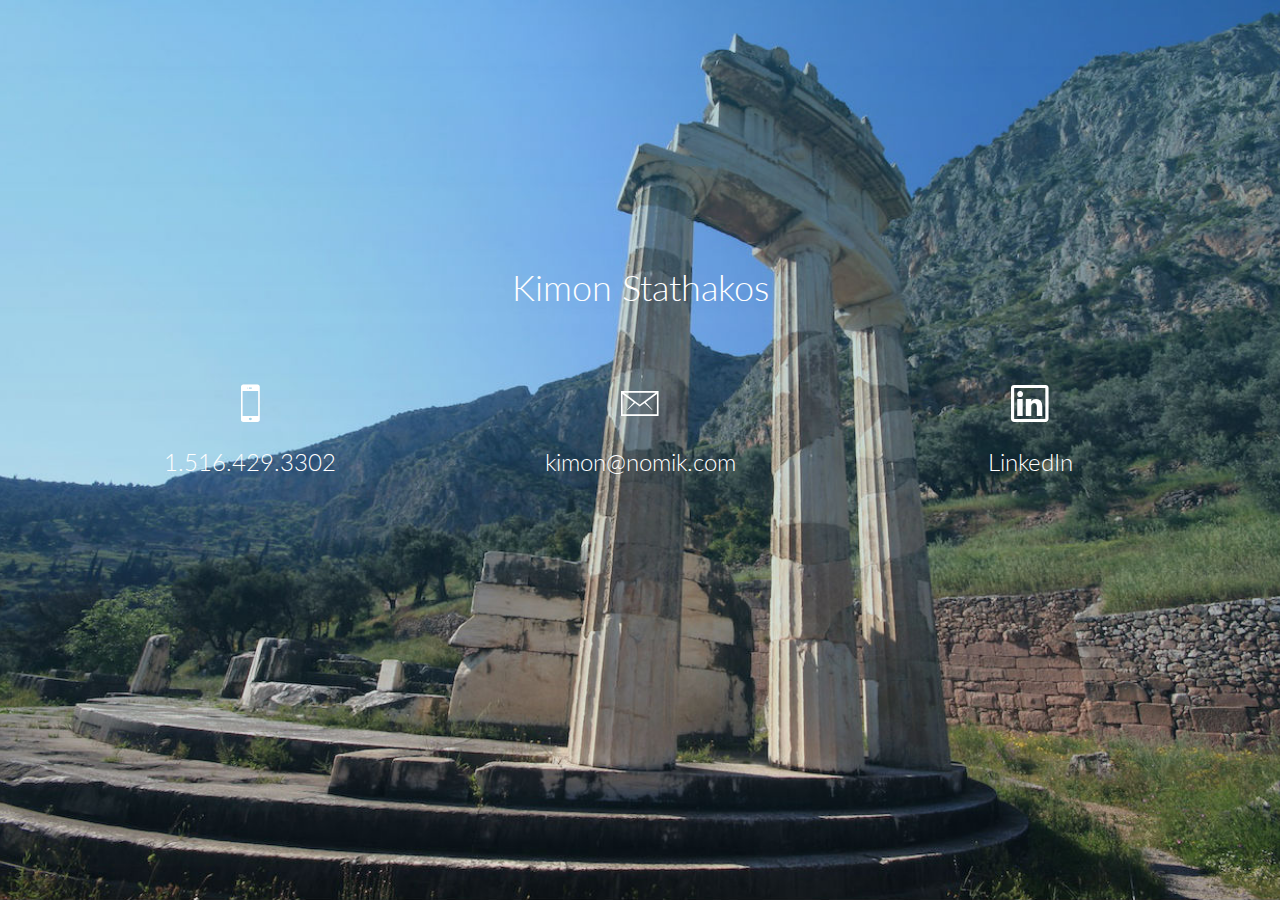
==== index.html @ 2244120b "initial commit" ====
<!DOCTYPE html>
<html lang="en">
  <head>
    <meta charset="utf-8">
    <meta http-equiv="X-UA-Compatible" content="IE=edge">
    <meta name="viewport" content="width=device-width, initial-scale=1">
    <meta name="description" content="">
    <meta name="author" content="">
    <link rel="icon" href="assets/img/favicon.ico">

    <title>BASIC - Blacktie.co Free Theme</title>

    <!-- Bootstrap core CSS -->
    <link href="assets/css/bootstrap.css" rel="stylesheet">

    <!-- Custom styles for this template -->
    <link href="assets/css/ionicons.min.css" rel="stylesheet">
    <link href="assets/css/style.css" rel="stylesheet">


    <!-- IE10 viewport hack for Surface/desktop Windows 8 bug -->
    <script src="assets/js/ie10-viewport-bug-workaround.js"></script>

    <!-- HTML5 shim and Respond.js IE8 support of HTML5 elements and media queries -->
    <!--[if lt IE 9]>
      <script src="https://oss.maxcdn.com/html5shiv/3.7.2/html5shiv.min.js"></script>
      <script src="https://oss.maxcdn.com/respond/1.4.2/respond.min.js"></script>
    <![endif]-->
  </head>

  <body>

    <div id="h">
      <div class="logo">
        <h2></h2>
      </div><!--/logo-->
      <div class="container centered" style="margin-top:63px;">
        <div class="row">
          <div class="col-md-8 col-md-offset-2">
            <h1>Kimon Stathakos</h1>
          </div>
        </div><!--/row-->

        <div class="row mt">
          <div class="col-sm-4">
            <a href="tel:+1.516.429.3302"><i class="ion-iphone"></i></a>
            <h3><a href="tel:+1.516.429.3302">1.516.429.3302</a></h3>
          </div><!--/col-md-4-->

          <div class="col-sm-4">
            <a href="mailto:kimon@nomik.com"><i class="ion-ios7-email-outline"></i></a>
            <h3><a href="mailto:kimon@nomik.com">kimon@nomik.com</a></h3>
          </div><!--/col-md-4-->

          <div class="col-sm-4">
            <a href="https://www.linkedin.com/in/kimonstathakos"><i class="ion-social-linkedin-outline"></i></a>
            <h3><a href="https://www.linkedin.com/in/kimonstathakos">LinkedIn</a></h3>
          </div><!--/col-md-4-->
        
        </div><!--/row-->
      </div><!--/container-->
    </div><!--H-->


    <!-- Bootstrap core JavaScript
    ================================================== -->
    <!-- Placed at the end of the document so the pages load faster -->
    <script src="assets/js/jquery.min.js"></script>
    <script src="assets/js/bootstrap.min.js"></script>
    <script src="assets/js/retina-1.1.0.js"></script>
    <script src="assets/js/jquery.hoverdir.js"></script>
    <script src="assets/js/jquery.hoverex.min.js"></script>
    <script src="assets/js/jquery.prettyPhoto.js"></script>
    <script src="assets/js/jquery.isotope.min.js"></script>
    <script src="assets/js/custom.js"></script>


    <script>
// Portfolio
(function($) {
  "use strict";
  var $container = $('.portfolio'),
    $items = $container.find('.portfolio-item'),
    portfolioLayout = 'fitRows';
    
    if( $container.hasClass('portfolio-centered') ) {
      portfolioLayout = 'masonry';
    }
        
    $container.isotope({
      filter: '*',
      animationEngine: 'best-available',
      layoutMode: portfolioLayout,
      animationOptions: {
      duration: 750,
      easing: 'linear',
      queue: false
    },
    masonry: {
    }
    }, refreshWaypoints());
    
    function refreshWaypoints() {
      setTimeout(function() {
      }, 1000);   
    }
        
    $('nav.portfolio-filter ul a').on('click', function() {
        var selector = $(this).attr('data-filter');
        $container.isotope({ filter: selector }, refreshWaypoints());
        $('nav.portfolio-filter ul a').removeClass('active');
        $(this).addClass('active');
        return false;
    });
    
    function getColumnNumber() { 
      var winWidth = $(window).width(), 
      columnNumber = 1;
    
      if (winWidth > 1200) {
        columnNumber = 5;
      } else if (winWidth > 950) {
        columnNumber = 4;
      } else if (winWidth > 600) {
        columnNumber = 3;
      } else if (winWidth > 400) {
        columnNumber = 2;
      } else if (winWidth > 250) {
        columnNumber = 1;
      }
        return columnNumber;
      }       
      
      function setColumns() {
        var winWidth = $(window).width(), 
        columnNumber = getColumnNumber(), 
        itemWidth = Math.floor(winWidth / columnNumber);
        
        $container.find('.portfolio-item').each(function() { 
          $(this).css( { 
          width : itemWidth + 'px' 
        });
      });
    }
    
    function setPortfolio() { 
      setColumns();
      $container.isotope('reLayout');
    }
      
    $container.imagesLoaded(function () { 
      setPortfolio();
    });
    
    $(window).on('resize', function () { 
    setPortfolio();          
  });
})(jQuery);
</script>
  </body>
</html>
---- assets/css/style.css ----
/*
 * Author: Carlos Alvarez
 * URL: http://alvarez.is
 *
 * Theme Name: Basic
 * URL: http://blacktie.co
 * Version: 1.0
 */

/*	################################################################
	1. GENERAL STRUCTURES
################################################################# */

/* Import fonts */
@import url(http://fonts.googleapis.com/css?family=Lato:300,400,700,900);

@import url("prettyPhoto.css") screen;
@import url("hoverex-all.css") screen;

* { 
	margin: 0;
	padding: 0px;
    font-family: 'Lato', sans-serif;
} 
body { 
	background: #fff; 
	margin: 0; 
	color: #5a5a5a;
}

h1, h2, h3, h4, h5, h6 {
    font-family: 'Lato', sans-serif;
	font-weight: 300;
}


p { 
	padding: 0; 
	margin-bottom: 12px; 
    font-family: 'Lato', sans-serif;
	font-weight: 300;
	font-size: 18px; 
	line-height: 28px;
	color: #666; 
	margin-top: 10px; 
}

html,
body {
	height: 100%;
}

.alignleft { float: left; }
.alignright { float: right; }
.aligncenter {
	margin-left: auto;
	margin-right: auto;
	display: block;
	clear: both;
}
.centered {text-align: center}
.mt {margin-top: 50px;}
.mb {margin-bottom: 50px;}
.mtb {margin-top: 50px; margin-bottom: 50px;}
.mtb2 { margin-top: 100px; margin-bottom: 100px;}
.ptb {padding-top: 80px; padding-bottom: 80px;}

.clear {
	clear: both;
	display: block;
	font-size: 0;
	height: 0;
	line-height: 0;
	width:100%;
}
::-moz-selection  {
	color: #fff;
	text-shadow:none;
	background:#2B2E31;
}
::selection {
	color: #fff;
	text-shadow:none;
	background:#2B2E31;
}
*,
*:after,
*:before {
	-webkit-box-sizing: border-box;
	-moz-box-sizing: border-box;
	box-sizing: border-box;
	padding: 0;
	margin: 0;
}
a { 
	padding: 0;
	margin: 0;
	text-decoration: none; 
	-webkit-transition: background-color .4s linear, color .4s linear;
	-moz-transition: background-color .4s linear, color .4s linear;
	-o-transition: background-color .4s linear, color .4s linear;
	-ms-transition: background-color .4s linear, color .4s linear;
	transition: background-color .4s linear, color .4s linear;
	color: #fff;
}
a:hover,
a:focus {
  text-decoration: none;
  /*color:#696E74;*/
  color: #428bca;
}

.nopadding {
	padding: 0px !important;
	margin: 0px;
}


/* FORM CONFIGURATION */

input {
	font-size: 16px;
	min-height: 40px;
	border-radius: 2px;
	line-height: 20px;
	padding: 11px 30px 12px;
	border: 1px solid #b9b9af;
	margin-bottom: 10px;
	background-color: #fff;
	-webkit-transition: background-color 0.2s;
	transition: background-color 0.2s;
}

.subscribe-input {
	float: left;
	width: 65%;
	text-align: left;
	margin-right: 2px;
}

.subscribe-submit {
	right: 0;
}

.btn-download {
	background: #FDE3A7;
}

.btn-conf {
	border-radius: 50px;
	margin-right: 15px;
	font-size: 11px;
	letter-spacing: 1px;
	text-transform: uppercase;
	padding: 14px 28px 13px 28px;
	}

.btn-clear {
	background: transparent;
	color: white;
	border: 2px solid white;
}
.btn-clear:hover {
	background: white;
	color: #2f2f2f;
}



.dmbutton:hover,
.dmbutton:active,
.dmbutton:focus{
	color: #ffffff;
	background-color: #222222;
	border-color: #ffffff;
}
.dmbutton {
	background:rgba(0, 0, 0, 0);
	border: 1px solid #ffffff;
	color: #ffffff;
	-webkit-border-radius: 2px;
	border-radius: 2px;
	padding-top: 1.025rem;
	padding-right: 2.25rem;
	letter-spacing:0.85px;
	padding-bottom: 1.0875rem;
	padding-left: 2.25rem;
	font-size: 1.55rem;
	cursor: pointer;
	font-weight: normal;
	line-height: normal;
	margin: 0 0 1.25rem;
	text-decoration: none;
	text-align: center;
	display: inline-block;
	-webkit-transition: background-color 300ms ease-out;
	-moz-transition: background-color 300ms ease-out;
	transition: background-color 300ms ease-out;
	-webkit-appearance: none;
	font-weight: normal !important;
}

/* HEADER SECTION */
#h {
	background: url(../img/header.jpg) no-repeat center top;
	padding-top: 5px;
	background-attachment: relative;
	background-position: center center;
	min-height: 100%;
	width: 100%;
	
    -webkit-background-size: 100%;
    -moz-background-size: 100%;
    -o-background-size: 100%;
    background-size: 100%;

    -webkit-background-size: cover;
    -moz-background-size: cover;
    -o-background-size: cover;
    background-size: cover;
    color: white;
}

#h .logo {
	margin-top: 30px;
	margin-left: 40px;
	padding-bottom: 150px;
}

#h .logo h2{
	font-weight: 900;
	color: white;
	letter-spacing: 1px;
}

#h h3 {
	margin-top: 10px;
}

#h i {
	font-size: 50px;
}

/* GREY SECTION */
#g {
	padding-top: 50px;
	padding-bottom: 50px;
	background: #f5f5f5;
}

.portfolio {
	padding:0 !important;
	margin:0 !important;
	display:block;
}


.portfolio-item .title:before {border-radius:0; display:none}
.portfolio-item p {margin:0px 0 30px;}
.portfolio-item h3 {margin:-10px 0 10px; font-size:16px; text-transform:uppercase;}


.tpl6 h3
{
	color:#fff;
	margin:0;
	padding:40px 5px 0;
	font-size:16px;
	text-transform:uppercase;
}
.tpl6 .dmbutton
{
	display:inline-block;
	margin:30px 5px 20px 5px;
	font-size:13px;
}

.tpl6 .bg
{
	height:100%;
	width:100%;
	background-color:#00b3fe;
	background-color:rgba(0,179,254,.9);
	text-align:center;
}

/* CLIENTS */

.clients img {
	max-width: 140px;
	max-height: 60px;
	vertical-align: middle;
}

.clients .col-sm-2 {
	height: 80px;
	line-height: 80px;
}

/* CONTACT SEPARATOR */
#sep {
	background: url(../img/sep.jpg) no-repeat center top;
	padding-top: 100px;
	background-attachment: relative;
	background-position: center center;
	min-height: 450px;
	width: 100%;
	color: white;
	
    -webkit-background-size: 100%;
    -moz-background-size: 100%;
    -o-background-size: 100%;
    background-size: 100%;

    -webkit-background-size: cover;
    -moz-background-size: cover;
    -o-background-size: cover;
    background-size: cover;
    color: white;
}

#sep h3 {
	font-weight: 300;
	letter-spacing: 2px;
}

/* FOOTER */
#f {
	padding-top: 25px;
	padding-bottom: 25px;
	background-color: #22A7F0;
}

#f i {
	margin-right: 30px;
	font-size: 35px;
}

#f a {
	color: white;
}

/* HEADER 2 - PORTFOLIO SECTION */
#h2 {
	background: url(../img/header-2.jpg) no-repeat center top;
	padding-top: 5px;
	background-attachment: relative;
	background-position: center center;
	min-height: 700px;
	width: 100%;
	
    -webkit-background-size: 100%;
    -moz-background-size: 100%;
    -o-background-size: 100%;
    background-size: 100%;

    -webkit-background-size: cover;
    -moz-background-size: cover;
    -o-background-size: cover;
    background-size: cover;
    color: white;
}

#h2 .logo {
	margin-top: 30px;
	margin-left: 40px;
	padding-bottom: 150px;
}

#h2 .logo h2{
	font-weight: 900;
	color: white;
	letter-spacing: 1px;
}

#h2 h3 {
	margin-top: 30px;
	letter-spacing: 1px;
}
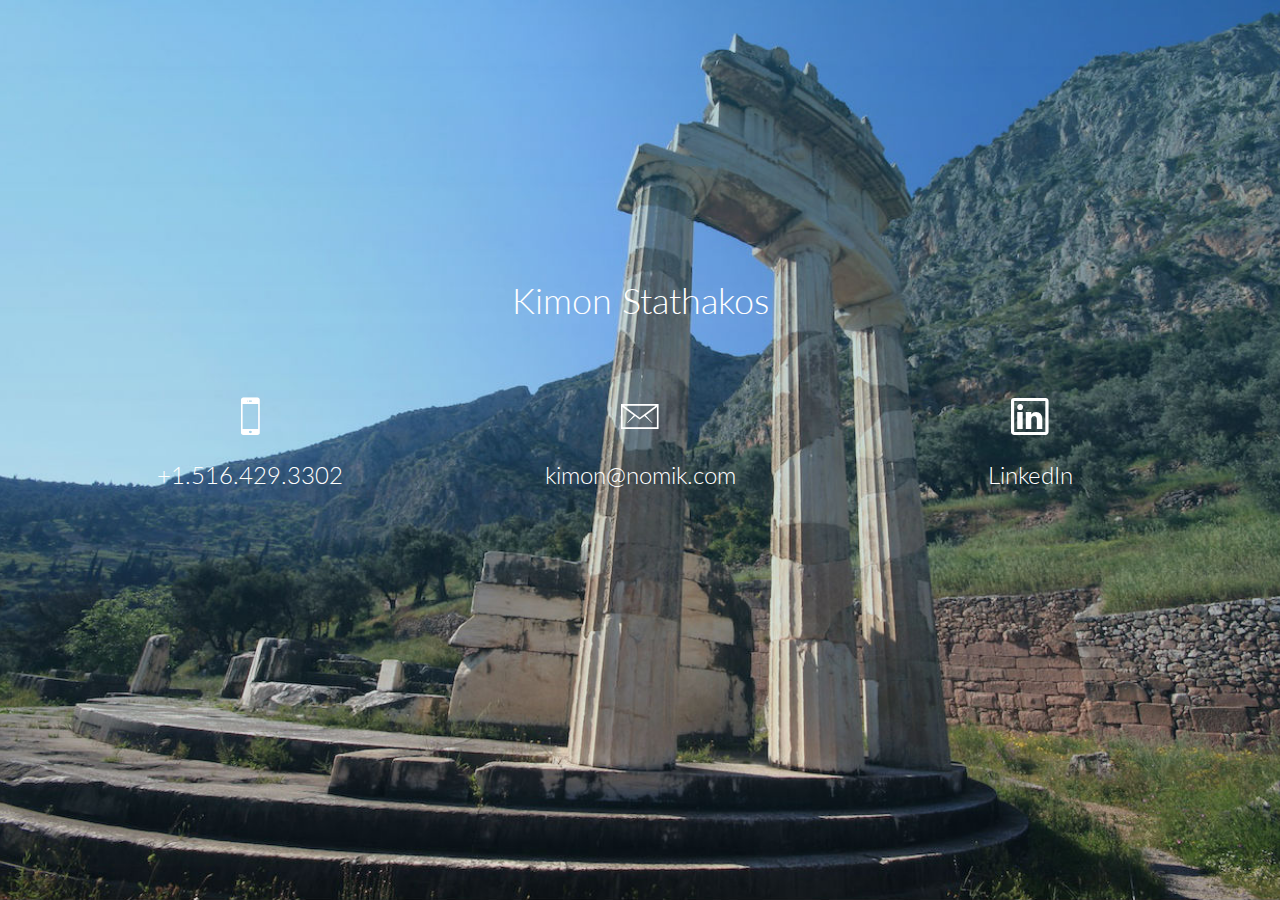
==== commit 4ed5605b: "add padding to top. remove logo section. change title of page" ====
--- a/index.html
+++ b/index.html
@@ -8,7 +8,7 @@
     <meta name="author" content="">
     <link rel="icon" href="assets/img/favicon.ico">
 
-    <title>BASIC - Blacktie.co Free Theme</title>
+    <title>Kimon Stathakos</title>
 
     <!-- Bootstrap core CSS -->
     <link href="assets/css/bootstrap.css" rel="stylesheet">
@@ -31,10 +31,7 @@
   <body>
 
     <div id="h">
-      <div class="logo">
-        <h2></h2>
-      </div><!--/logo-->
-      <div class="container centered" style="margin-top:63px;">
+      <div class="container centered padding-top">
         <div class="row">
           <div class="col-md-8 col-md-offset-2">
             <h1>Kimon Stathakos</h1>
@@ -44,7 +41,7 @@
         <div class="row mt">
           <div class="col-sm-4">
             <a href="tel:+1.516.429.3302"><i class="ion-iphone"></i></a>
-            <h3><a href="tel:+1.516.429.3302">1.516.429.3302</a></h3>
+            <h3><a href="tel:+1.516.429.3302">+1.516.429.3302</a></h3>
           </div><!--/col-md-4-->
 
           <div class="col-sm-4">
--- a/assets/css/style.css
+++ b/assets/css/style.css
@@ -115,6 +115,9 @@
 	margin: 0px;
 }
 
+.padding-top {
+	padding-top: 20%;
+}
 
 /* FORM CONFIGURATION */
 
